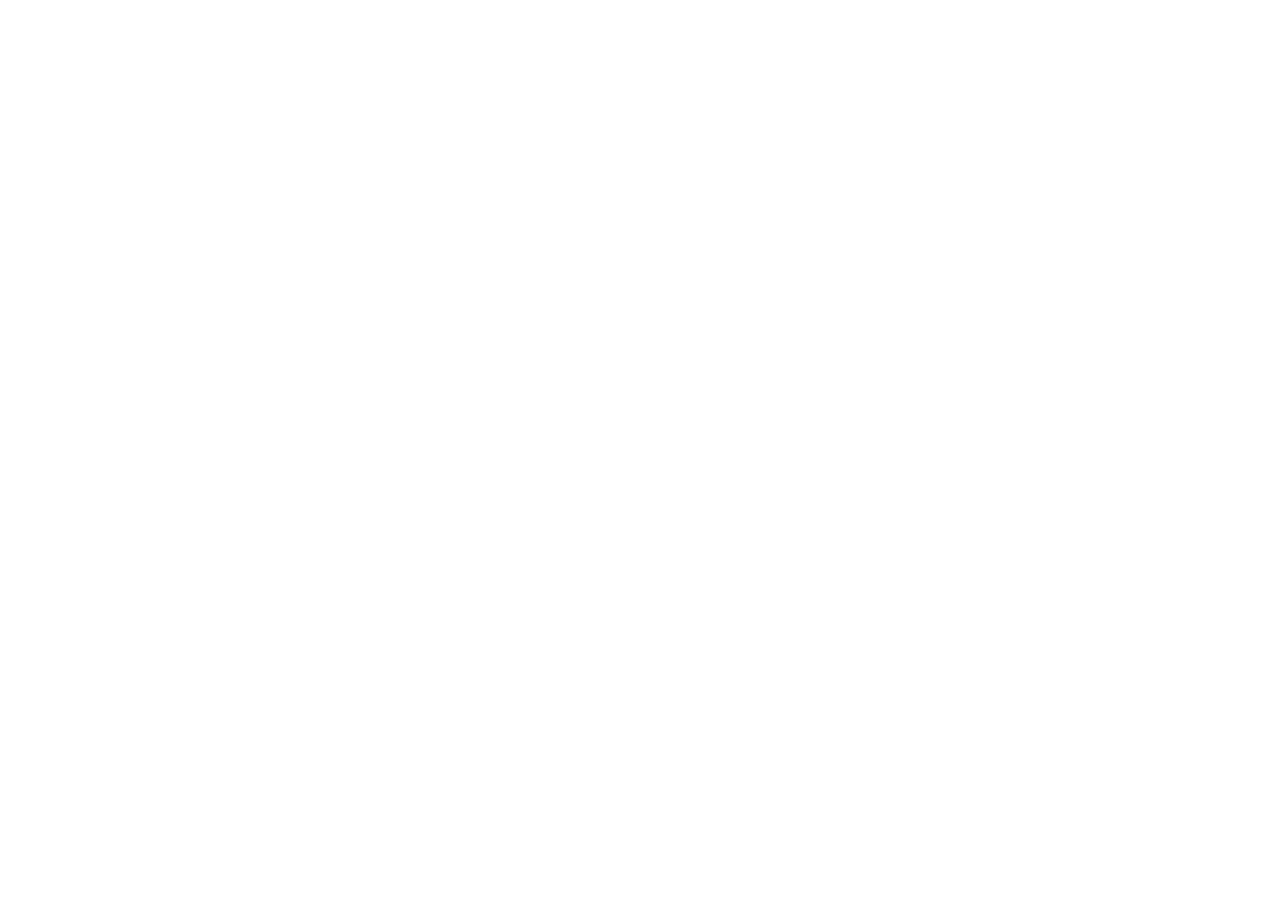
==== index.html @ 8d2d8aef "add stucture setting" ====
<!DOCTYPE html>
<html lang="en">
<head>
    <meta charset="UTF-8">
    <meta name="viewport" content="width=device-width, initial-scale=1.0">
    <title>News Paper</title>

    <link rel="stylesheet" href="style.css">
</head>
<body>
    
</body>
</html>
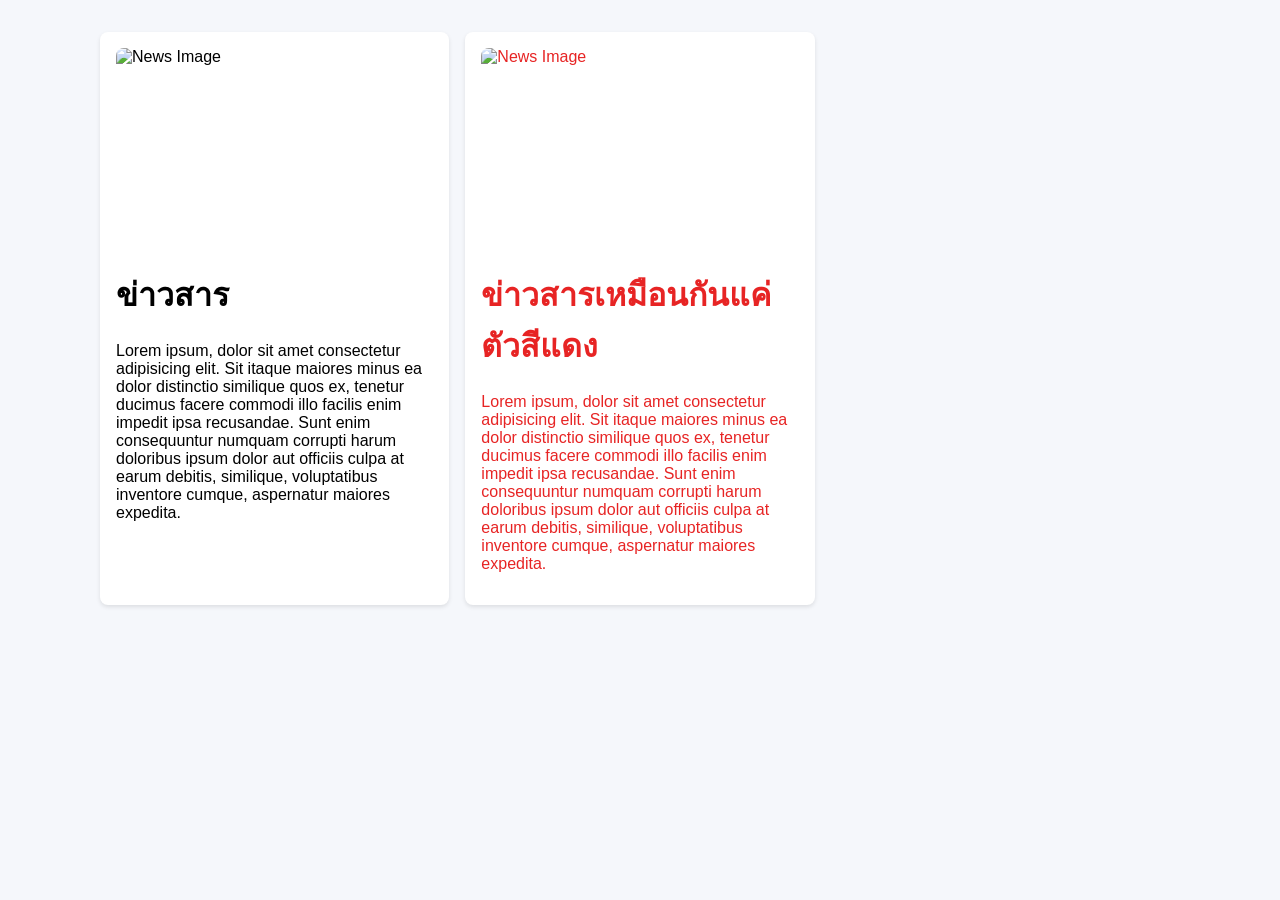
==== commit 6206b8a8: "add card news | by suphawit" ====
--- a/index.html
+++ b/index.html
@@ -9,5 +9,26 @@
 </head>
 <body>
     
+
+    <main>
+        <div class="container">
+            <seciton class="card-grid">
+                <div class="card-news">
+                    <div class="card-image">
+                        <img src="https://images.unsplash.com/photo-1504711434969-e33886168f5c?q=80&w=2340&auto=format&fit=crop&ixlib=rb-4.1.0&ixid=M3wxMjA3fDB8MHxwaG90by1wYWdlfHx8fGVufDB8fHx8fA%3D%3D" alt="News Image">
+                    </div>
+                    <h1 class="card-title">ข่าวสาร</h1>
+                    <p class="card-description">Lorem ipsum, dolor sit amet consectetur adipisicing elit. Sit itaque maiores minus ea dolor distinctio similique quos ex, tenetur ducimus facere commodi illo facilis enim impedit ipsa recusandae. Sunt enim consequuntur numquam corrupti harum doloribus ipsum dolor aut officiis culpa at earum debitis, similique, voluptatibus inventore cumque, aspernatur maiores expedita.</p>
+                </div>
+                <div class="card-news">
+                    <div class="card-image">
+                        <img src="https://images.unsplash.com/photo-1523995462485-3d171b5c8fa9?q=80&w=1335&auto=format&fit=crop&ixlib=rb-4.1.0&ixid=M3wxMjA3fDB8MHxwaG90by1wYWdlfHx8fGVufDB8fHx8fA%3D%3D" alt="News Image">
+                    </div>
+                    <h1 class="card-title">ข่าวสารเหมือนกันแค่ตัวสีแดง</h1>
+                    <p class="card-description">Lorem ipsum, dolor sit amet consectetur adipisicing elit. Sit itaque maiores minus ea dolor distinctio similique quos ex, tenetur ducimus facere commodi illo facilis enim impedit ipsa recusandae. Sunt enim consequuntur numquam corrupti harum doloribus ipsum dolor aut officiis culpa at earum debitis, similique, voluptatibus inventore cumque, aspernatur maiores expedita.</p>
+                </div>
+            </seciton>
+        </div>
+    </main>
 </body>
 </html>
--- a/style.css
+++ b/style.css
@@ -0,0 +1,50 @@
+* {
+    box-sizing: border-box;
+}
+
+body {
+    margin: 0;
+    padding: 0;
+    font-family: Arial, Helvetica, sans-serif;
+    background: #f5f7fb;
+}
+
+.container {
+    max-width: 1080px;
+    margin: 0 auto;
+}
+
+.card-grid {
+    display: grid;
+    grid-template-columns: repeat(3, 1fr);
+    gap: 16px;
+    margin: 2rem 0;
+}
+
+.card-news {
+    background: #fff;
+    border-radius: 8px;
+    overflow: hidden;
+    padding: 16px;  
+    box-shadow: 0 2px 4px rgba(0,0,0,0.1);
+}
+
+.card-image {
+    width: 100%;
+    height: 200px;
+    overflow: hidden;
+    display: block;
+    border-radius: 8px;
+}
+
+.card-news:nth-child(even) {
+    /* background: #e76c24; */
+    color: #e72424;
+}
+
+.card-image img {
+    width: 100%;
+    object-fit: cover;
+    height: auto;
+    display: block;
+}
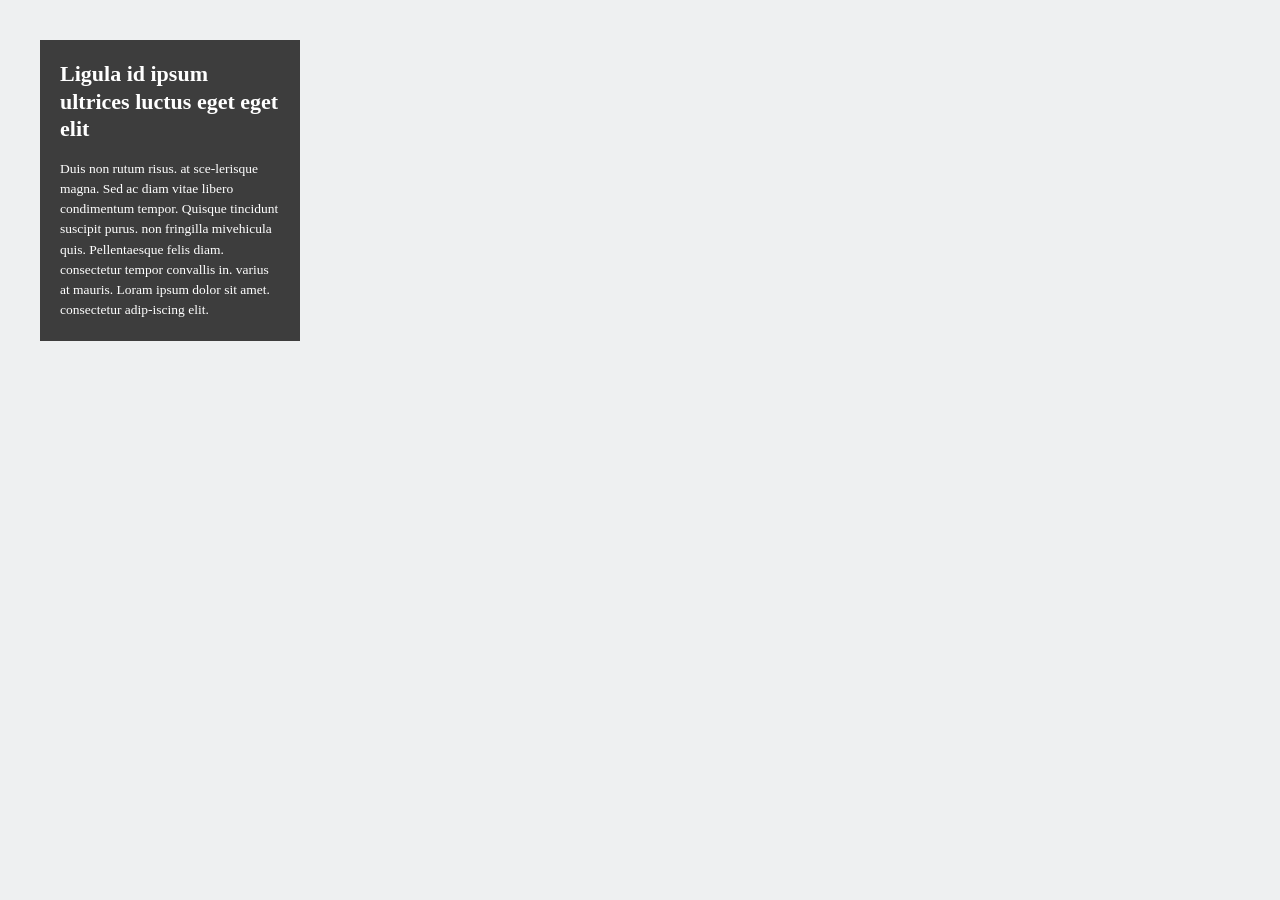
==== commit 4ce18cb2: "add Ligula id ipsum ultrices luctus eget eget elit" ====
--- a/index.html
+++ b/index.html
@@ -8,27 +8,13 @@
     <link rel="stylesheet" href="style.css">
 </head>
 <body>
-    
+      <div class="sidebar">
+    <h2>Ligula id ipsum ultrices luctus eget eget elit</h2>
+    <p>
+        Duis non rutum risus. at sce-lerisque magna. Sed ac diam vitae libero condimentum tempor. Quisque tincidunt suscipit purus.
+        non fringilla mivehicula quis. Pellentaesque felis diam. consectetur tempor convallis in. varius at mauris. Loram ipsum dolor sit amet. consectetur adip-iscing elit.
+    </p>
+  </div>
 
-    <main>
-        <div class="container">
-            <seciton class="card-grid">
-                <div class="card-news">
-                    <div class="card-image">
-                        <img src="https://images.unsplash.com/photo-1504711434969-e33886168f5c?q=80&w=2340&auto=format&fit=crop&ixlib=rb-4.1.0&ixid=M3wxMjA3fDB8MHxwaG90by1wYWdlfHx8fGVufDB8fHx8fA%3D%3D" alt="News Image">
-                    </div>
-                    <h1 class="card-title">ข่าวสาร</h1>
-                    <p class="card-description">Lorem ipsum, dolor sit amet consectetur adipisicing elit. Sit itaque maiores minus ea dolor distinctio similique quos ex, tenetur ducimus facere commodi illo facilis enim impedit ipsa recusandae. Sunt enim consequuntur numquam corrupti harum doloribus ipsum dolor aut officiis culpa at earum debitis, similique, voluptatibus inventore cumque, aspernatur maiores expedita.</p>
-                </div>
-                <div class="card-news">
-                    <div class="card-image">
-                        <img src="https://images.unsplash.com/photo-1523995462485-3d171b5c8fa9?q=80&w=1335&auto=format&fit=crop&ixlib=rb-4.1.0&ixid=M3wxMjA3fDB8MHxwaG90by1wYWdlfHx8fGVufDB8fHx8fA%3D%3D" alt="News Image">
-                    </div>
-                    <h1 class="card-title">ข่าวสารเหมือนกันแค่ตัวสีแดง</h1>
-                    <p class="card-description">Lorem ipsum, dolor sit amet consectetur adipisicing elit. Sit itaque maiores minus ea dolor distinctio similique quos ex, tenetur ducimus facere commodi illo facilis enim impedit ipsa recusandae. Sunt enim consequuntur numquam corrupti harum doloribus ipsum dolor aut officiis culpa at earum debitis, similique, voluptatibus inventore cumque, aspernatur maiores expedita.</p>
-                </div>
-            </seciton>
-        </div>
-    </main>
 </body>
 </html>
--- a/style.css
+++ b/style.css
@@ -1,50 +1,29 @@
-* {
+  body {
+    margin: 0;
+    padding: 40px;
+    background: #eef0f1;
+    font-family: Georgia, 'Times New Roman', serif;
+  }
+
+  .sidebar {
+    width: 260px;
+    background-color: #3d3d3d; /* dark grey box */
+    color: #ffffff;
+    padding: 20px;
     box-sizing: border-box;
-}
+  }
 
-body {
+  .sidebar h2 {
+    font-family: Georgia, 'Times New Roman', serif;
+    font-weight: bold;
+    font-size: 22px;
+    line-height: 1.25;
+    margin: 0 0 16px 0;
+  }
+
+  .sidebar p {
+    font-size: 13.5px;
+    line-height: 1.5;
     margin: 0;
-    padding: 0;
-    font-family: Arial, Helvetica, sans-serif;
-    background: #f5f7fb;
-}
-
-.container {
-    max-width: 1080px;
-    margin: 0 auto;
-}
-
-.card-grid {
-    display: grid;
-    grid-template-columns: repeat(3, 1fr);
-    gap: 16px;
-    margin: 2rem 0;
-}
-
-.card-news {
-    background: #fff;
-    border-radius: 8px;
-    overflow: hidden;
-    padding: 16px;  
-    box-shadow: 0 2px 4px rgba(0,0,0,0.1);
-}
-
-.card-image {
-    width: 100%;
-    height: 200px;
-    overflow: hidden;
-    display: block;
-    border-radius: 8px;
-}
-
-.card-news:nth-child(even) {
-    /* background: #e76c24; */
-    color: #e72424;
-}
-
-.card-image img {
-    width: 100%;
-    object-fit: cover;
-    height: auto;
-    display: block;
-}+    text-align: left;
+  }
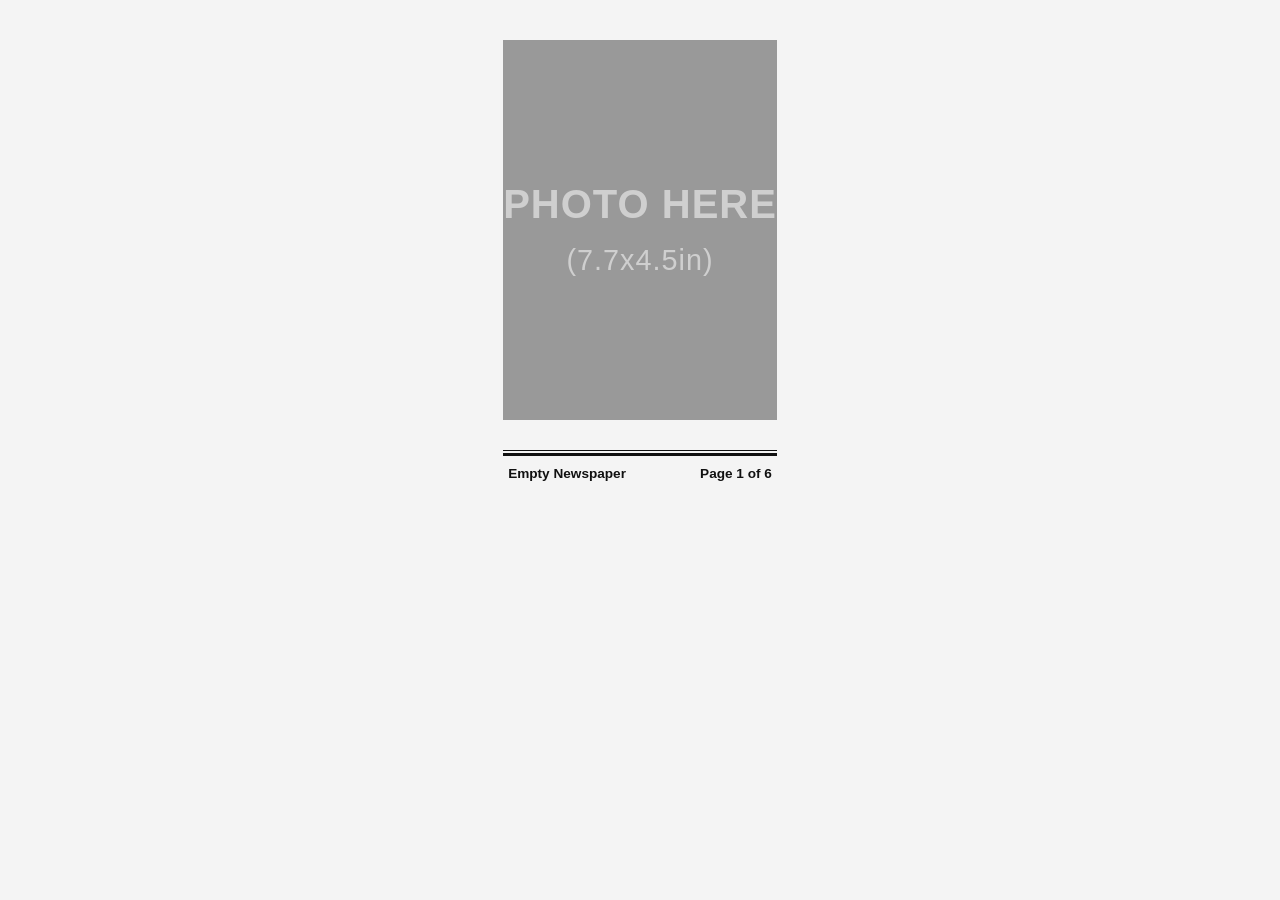
==== commit c226da11: "add photo here box and bottom-bar" ====
--- a/index.html
+++ b/index.html
@@ -1,20 +1,38 @@
 <!DOCTYPE html>
 <html lang="en">
+
 <head>
     <meta charset="UTF-8">
     <meta name="viewport" content="width=device-width, initial-scale=1.0">
     <title>News Paper</title>
+    <link rel="stylesheet" href="style.css">
 
-    <link rel="stylesheet" href="style.css">
 </head>
+
 <body>
-      <div class="sidebar">
-    <h2>Ligula id ipsum ultrices luctus eget eget elit</h2>
-    <p>
-        Duis non rutum risus. at sce-lerisque magna. Sed ac diam vitae libero condimentum tempor. Quisque tincidunt suscipit purus.
-        non fringilla mivehicula quis. Pellentaesque felis diam. consectetur tempor convallis in. varius at mauris. Loram ipsum dolor sit amet. consectetur adip-iscing elit.
-    </p>
-  </div>
+    <div>
+        <header>
 
+        </header>
+
+        <main>
+            <section class="hero-section">
+                <div class="hero-image">
+                    <div class="placeholder-text">
+                        PHOTO HERE<br>
+                        <span>(7.7x4.5in)</span>
+                    </div>
+                </div>
+            </section>
+        </main>
+        <footer>
+            <div class="divider divider-footer"></div>
+            <div class="bottom-bar">
+                <span>Empty Newspaper</span>
+                <span>Page 1 of 6</span>
+            </div>
+        </footer>
+    </div>
 </body>
+
 </html>
--- a/style.css
+++ b/style.css
@@ -1,29 +1,176 @@
-  body {
+* {
+    box-sizing: border-box;
     margin: 0;
+    padding: 0;
+}
+
+body {
+    font-family: 'Inter', sans-serif;
+    background-color: #f4f4f4;
+    display: flex;
+    justify-content: center;
+    padding: 20px;
+}
+
+.newspaper-container {
+    width: 100%;
+    max-width: 800px;
+    background-color: #fff;
     padding: 40px;
-    background: #eef0f1;
-    font-family: Georgia, 'Times New Roman', serif;
-  }
+    box-shadow: 0 4px 15px rgba(0, 0, 0, 0.1);
+    display: flex;
+    flex-direction: column;
+}
 
-  .sidebar {
-    width: 260px;
-    background-color: #3d3d3d; /* dark grey box */
-    color: #ffffff;
-    padding: 20px;
-    box-sizing: border-box;
-  }
+/* Header Styles */
+header {
+    margin-bottom: 20px;
+}
 
-  .sidebar h2 {
-    font-family: Georgia, 'Times New Roman', serif;
-    font-weight: bold;
-    font-size: 22px;
-    line-height: 1.25;
-    margin: 0 0 16px 0;
-  }
+.top-bar {
+    display: flex;
+    justify-content: space-between;
+    font-size: 0.85rem;
+    font-weight: 700;
+    margin-bottom: 8px;
+    padding: 0 5px;
+    color: #111;
+}
 
-  .sidebar p {
-    font-size: 13.5px;
+.divider {
+    width: 100%;
+    height: 6px;
+    margin: 5px 0;
+}
+
+.divider-top {
+    border-top: 3px solid #111;
+    border-bottom: 1px solid #111;
+}
+
+.divider-bottom {
+    border-top: 1px solid #111;
+    border-bottom: 3px solid #111;
+    margin-bottom: 20px;
+}
+
+.newspaper-title {
+    font-family: 'Playfair Display', serif;
+    font-size: clamp(3rem, 9vw, 5.8rem);
+    font-weight: 900;
+    text-align: center;
+    letter-spacing: 1px;
+    margin: 15px 0;
+    color: #000;
+    line-height: 1;
+    /* Optional: to make the text stretch nicely */
+    transform: scaleY(1.1);
+}
+
+/* Main Content Styles */
+.hero-image {
+    background-color: #999;
+    width: 100%;
+    height: 380px;
+    display: flex;
+    align-items: center;
+    justify-content: center;
+    margin-bottom: 25px;
+}
+
+.placeholder-text {
+    color: #cfcfcf;
+    text-align: center;
+    font-size: 2.5rem;
+    font-family: 'Inter', sans-serif;
+    font-weight: 600;
+    line-height: 1.3;
+    letter-spacing: 1px;
+}
+
+.placeholder-text span {
+    font-size: 1.8rem;
+    font-weight: 400;
+}
+
+.columns-section {
+    display: grid;
+    grid-template-columns: repeat(3, 1fr);
+    gap: 20px;
+}
+
+.column {
+    display: flex;
+    flex-direction: column;
+}
+
+.small-image {
+    background-color: #999;
+    width: 100%;
+    height: 150px;
+    display: flex;
+    align-items: center;
+    justify-content: center;
+    margin-bottom: 15px;
+}
+
+.small-image .placeholder-text {
+    font-size: 1.1rem;
+}
+
+.small-image .placeholder-text span {
+    font-size: 1rem;
+}
+
+.column h2 {
+    font-family: 'Playfair Display', serif;
+    font-size: 1.3rem;
+    font-weight: 700;
+    margin-bottom: 10px;
+    line-height: 1.2;
+    color: #111;
+}
+
+.column p {
+    font-size: 0.8rem;
     line-height: 1.5;
-    margin: 0;
-    text-align: left;
-  }+    color: #444;
+    text-align: justify;
+}
+
+/* Dark Column Styles */
+.dark-column {
+    background-color: #555;
+    padding: 18px;
+    height: 100%;
+}
+
+.dark-column h2 {
+    color: #fff;
+    font-size: 1.45rem;
+    margin-bottom: 12px;
+}
+
+.dark-column p {
+    color: #eee;
+}
+
+/* Footer Styles */
+footer {
+    margin-top: 30px;
+}
+
+.divider-footer {
+    border-top: 1px solid #111;
+    border-bottom: 3px solid #111;
+    margin-bottom: 10px;
+}
+
+.bottom-bar {
+    display: flex;
+    justify-content: space-between;
+    font-size: 0.85rem;
+    font-weight: 700;
+    padding: 0 5px;
+    color: #111;
+}
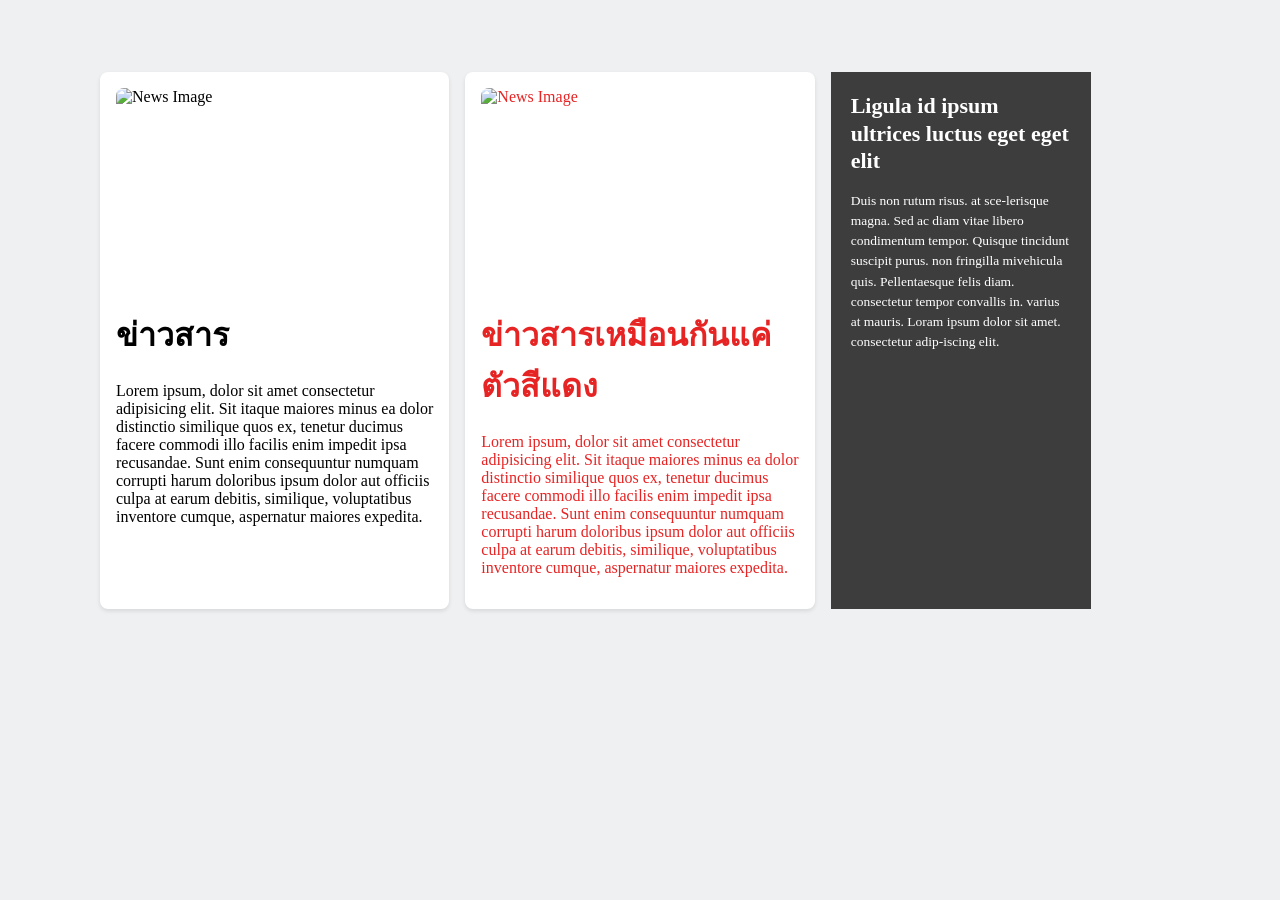
==== commit 6cfdf18d: "fix: resolve conflict from card branch" ====
--- a/index.html
+++ b/index.html
@@ -1,38 +1,43 @@
 <!DOCTYPE html>
 <html lang="en">
-
 <head>
     <meta charset="UTF-8">
     <meta name="viewport" content="width=device-width, initial-scale=1.0">
     <title>News Paper</title>
+
     <link rel="stylesheet" href="style.css">
+</head>
+<body>
+    
 
-</head>
+    <main>
+        <div class="container">
+            <seciton class="card-grid">
+                <div class="card-news">
+                    <div class="card-image">
+                        <img src="https://images.unsplash.com/photo-1504711434969-e33886168f5c?q=80&w=2340&auto=format&fit=crop&ixlib=rb-4.1.0&ixid=M3wxMjA3fDB8MHxwaG90by1wYWdlfHx8fGVufDB8fHx8fA%3D%3D" alt="News Image">
+                    </div>
+                    <h1 class="card-title">ข่าวสาร</h1>
+                    <p class="card-description">Lorem ipsum, dolor sit amet consectetur adipisicing elit. Sit itaque maiores minus ea dolor distinctio similique quos ex, tenetur ducimus facere commodi illo facilis enim impedit ipsa recusandae. Sunt enim consequuntur numquam corrupti harum doloribus ipsum dolor aut officiis culpa at earum debitis, similique, voluptatibus inventore cumque, aspernatur maiores expedita.</p>
+                </div>
+                <div class="card-news">
+                    <div class="card-image">
+                        <img src="https://images.unsplash.com/photo-1523995462485-3d171b5c8fa9?q=80&w=1335&auto=format&fit=crop&ixlib=rb-4.1.0&ixid=M3wxMjA3fDB8MHxwaG90by1wYWdlfHx8fGVufDB8fHx8fA%3D%3D" alt="News Image">
+                    </div>
+                    <h1 class="card-title">ข่าวสารเหมือนกันแค่ตัวสีแดง</h1>
+                    <p class="card-description">Lorem ipsum, dolor sit amet consectetur adipisicing elit. Sit itaque maiores minus ea dolor distinctio similique quos ex, tenetur ducimus facere commodi illo facilis enim impedit ipsa recusandae. Sunt enim consequuntur numquam corrupti harum doloribus ipsum dolor aut officiis culpa at earum debitis, similique, voluptatibus inventore cumque, aspernatur maiores expedita.</p>
+                </div>
+                <div class="sidebar">
+                    <h2>Ligula id ipsum ultrices luctus eget eget elit</h2>
+                    <p>
+                        Duis non rutum risus. at sce-lerisque magna. Sed ac diam vitae libero condimentum tempor. Quisque tincidunt suscipit purus.
+                        non fringilla mivehicula quis. Pellentaesque felis diam. consectetur tempor convallis in. varius at mauris. Loram ipsum dolor sit amet. consectetur adip-iscing elit.
+                    </p>
+                </div>
+            </seciton>
+        </div>
+    </main>
+    
 
-<body>
-    <div>
-        <header>
-
-        </header>
-
-        <main>
-            <section class="hero-section">
-                <div class="hero-image">
-                    <div class="placeholder-text">
-                        PHOTO HERE<br>
-                        <span>(7.7x4.5in)</span>
-                    </div>
-                </div>
-            </section>
-        </main>
-        <footer>
-            <div class="divider divider-footer"></div>
-            <div class="bottom-bar">
-                <span>Empty Newspaper</span>
-                <span>Page 1 of 6</span>
-            </div>
-        </footer>
-    </div>
 </body>
-
 </html>
--- a/style.css
+++ b/style.css
@@ -1,176 +1,79 @@
 * {
     box-sizing: border-box;
-    margin: 0;
-    padding: 0;
 }
 
 body {
-    font-family: 'Inter', sans-serif;
-    background-color: #f4f4f4;
-    display: flex;
-    justify-content: center;
-    padding: 20px;
+    margin: 0;
+    padding: 0;
+    font-family: Arial, Helvetica, sans-serif;
+    background: #f5f7fb;
 }
 
-.newspaper-container {
-    width: 100%;
-    max-width: 800px;
-    background-color: #fff;
-    padding: 40px;
-    box-shadow: 0 4px 15px rgba(0, 0, 0, 0.1);
-    display: flex;
-    flex-direction: column;
+.container {
+    max-width: 1080px;
+    margin: 0 auto;
 }
 
-/* Header Styles */
-header {
-    margin-bottom: 20px;
+.card-grid {
+    display: grid;
+    grid-template-columns: repeat(3, 1fr);
+    gap: 16px;
+    margin: 2rem 0;
 }
 
-.top-bar {
-    display: flex;
-    justify-content: space-between;
-    font-size: 0.85rem;
-    font-weight: 700;
-    margin-bottom: 8px;
-    padding: 0 5px;
-    color: #111;
+.card-news {
+    background: #fff;
+    border-radius: 8px;
+    overflow: hidden;
+    padding: 16px;  
+    box-shadow: 0 2px 4px rgba(0,0,0,0.1);
 }
 
-.divider {
+.card-image {
     width: 100%;
-    height: 6px;
-    margin: 5px 0;
+    height: 200px;
+    overflow: hidden;
+    display: block;
+    border-radius: 8px;
 }
 
-.divider-top {
-    border-top: 3px solid #111;
-    border-bottom: 1px solid #111;
+.card-news:nth-child(even) {
+    /* background: #e76c24; */
+    color: #e72424;
 }
 
-.divider-bottom {
-    border-top: 1px solid #111;
-    border-bottom: 3px solid #111;
-    margin-bottom: 20px;
+.card-image img {
+    width: 100%;
+    object-fit: cover;
+    height: auto;
+    display: block;
 }
+  body {
+    margin: 0;
+    padding: 40px;
+    background: #eef0f1;
+    font-family: Georgia, 'Times New Roman', serif;
+  }
 
-.newspaper-title {
-    font-family: 'Playfair Display', serif;
-    font-size: clamp(3rem, 9vw, 5.8rem);
-    font-weight: 900;
-    text-align: center;
-    letter-spacing: 1px;
-    margin: 15px 0;
-    color: #000;
-    line-height: 1;
-    /* Optional: to make the text stretch nicely */
-    transform: scaleY(1.1);
-}
+  .sidebar {
+    width: 260px;
+    background-color: #3d3d3d; /* dark grey box */
+    color: #ffffff;
+    padding: 20px;
+    box-sizing: border-box;
+  }
 
-/* Main Content Styles */
-.hero-image {
-    background-color: #999;
-    width: 100%;
-    height: 380px;
-    display: flex;
-    align-items: center;
-    justify-content: center;
-    margin-bottom: 25px;
-}
+  .sidebar h2 {
+    font-family: Georgia, 'Times New Roman', serif;
+    font-weight: bold;
+    font-size: 22px;
+    line-height: 1.25;
+    margin: 0 0 16px 0;
+  }
 
-.placeholder-text {
-    color: #cfcfcf;
-    text-align: center;
-    font-size: 2.5rem;
-    font-family: 'Inter', sans-serif;
-    font-weight: 600;
-    line-height: 1.3;
-    letter-spacing: 1px;
-}
-
-.placeholder-text span {
-    font-size: 1.8rem;
-    font-weight: 400;
-}
-
-.columns-section {
-    display: grid;
-    grid-template-columns: repeat(3, 1fr);
-    gap: 20px;
-}
-
-.column {
-    display: flex;
-    flex-direction: column;
-}
-
-.small-image {
-    background-color: #999;
-    width: 100%;
-    height: 150px;
-    display: flex;
-    align-items: center;
-    justify-content: center;
-    margin-bottom: 15px;
-}
-
-.small-image .placeholder-text {
-    font-size: 1.1rem;
-}
-
-.small-image .placeholder-text span {
-    font-size: 1rem;
-}
-
-.column h2 {
-    font-family: 'Playfair Display', serif;
-    font-size: 1.3rem;
-    font-weight: 700;
-    margin-bottom: 10px;
-    line-height: 1.2;
-    color: #111;
-}
-
-.column p {
-    font-size: 0.8rem;
+  .sidebar p {
+    font-size: 13.5px;
     line-height: 1.5;
-    color: #444;
-    text-align: justify;
-}
-
-/* Dark Column Styles */
-.dark-column {
-    background-color: #555;
-    padding: 18px;
-    height: 100%;
-}
-
-.dark-column h2 {
-    color: #fff;
-    font-size: 1.45rem;
-    margin-bottom: 12px;
-}
-
-.dark-column p {
-    color: #eee;
-}
-
-/* Footer Styles */
-footer {
-    margin-top: 30px;
-}
-
-.divider-footer {
-    border-top: 1px solid #111;
-    border-bottom: 3px solid #111;
-    margin-bottom: 10px;
-}
-
-.bottom-bar {
-    display: flex;
-    justify-content: space-between;
-    font-size: 0.85rem;
-    font-weight: 700;
-    padding: 0 5px;
-    color: #111;
-}+    margin: 0;
+    text-align: left;
+  }
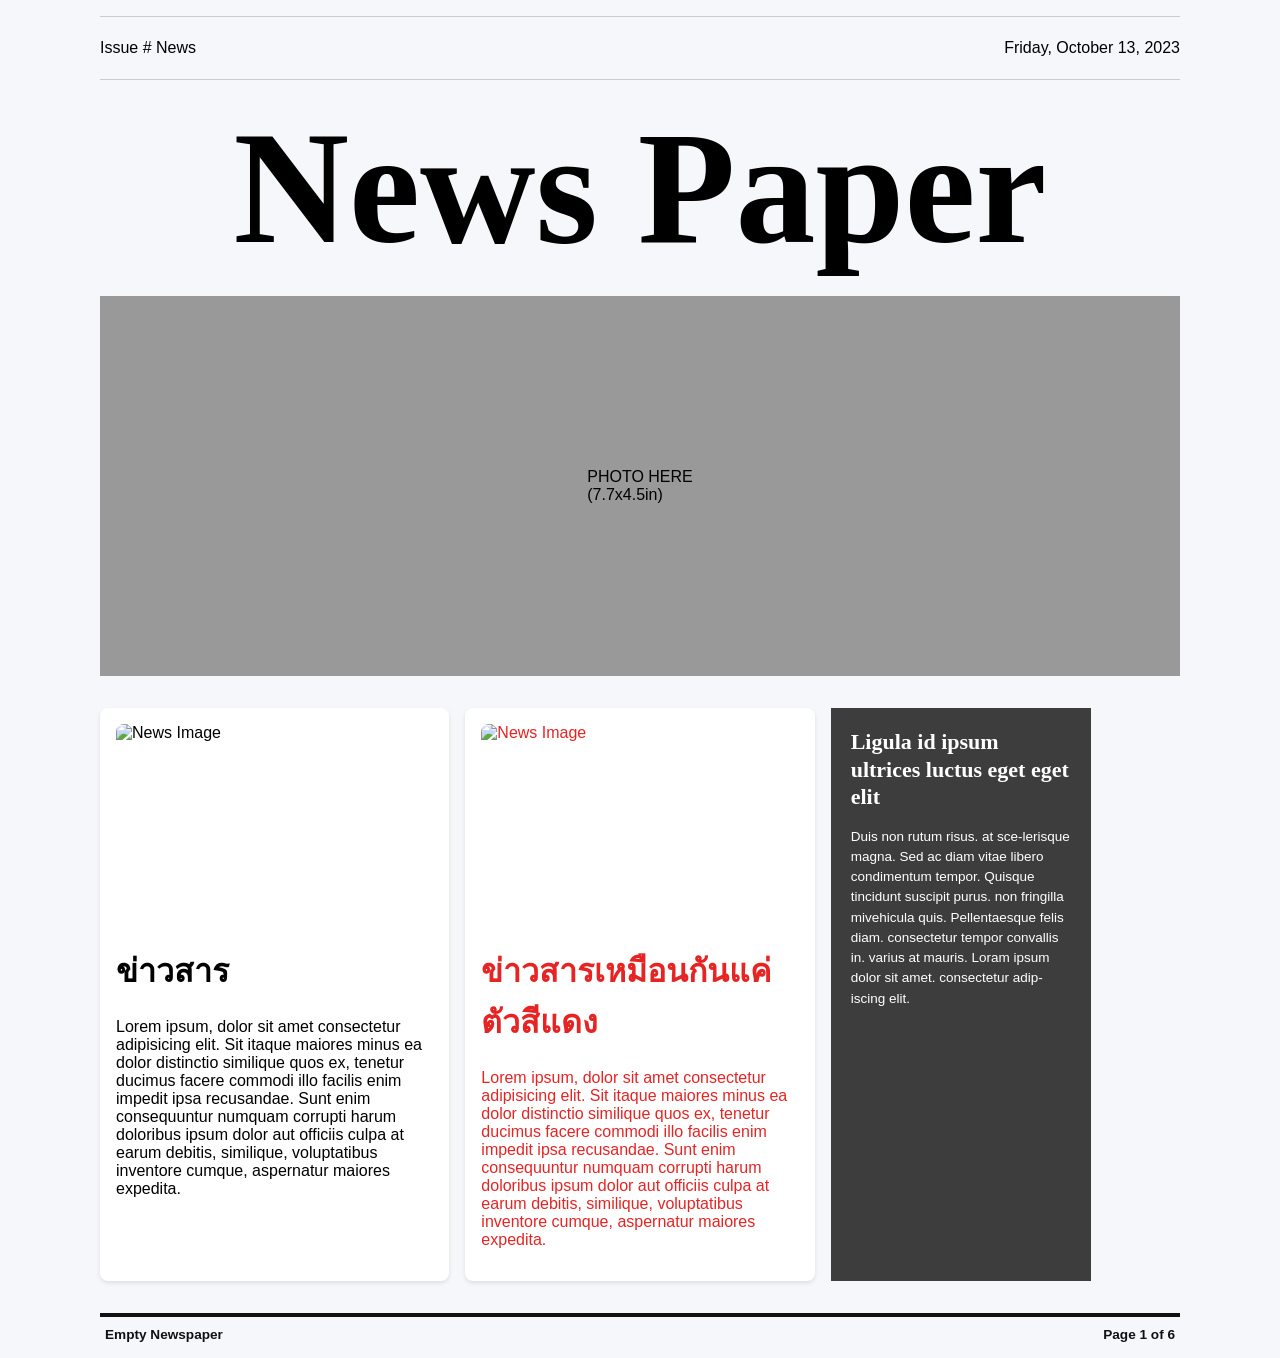
==== commit bfafa274: "fix: resolve conflict photo branch" ====
--- a/index.html
+++ b/index.html
@@ -1,17 +1,34 @@
 <!DOCTYPE html>
 <html lang="en">
+
 <head>
     <meta charset="UTF-8">
     <meta name="viewport" content="width=device-width, initial-scale=1.0">
     <title>News Paper</title>
+    <link rel="stylesheet" href="style.css">
 
-    <link rel="stylesheet" href="style.css">
 </head>
+
 <body>
-    
-
     <main>
         <div class="container">
+            <section class="topbar">
+                <div class="topbar-head">
+                    <p>Issue # News</p>
+                    <p>Friday, October 13, 2023</p>
+                </div>
+                <h1 class="topbar-topic">
+                    News Paper
+                </h1>
+            </section>
+            <section class="hero-section">
+                <div class="hero-image">
+                    <div class="placeholder-text">
+                        PHOTO HERE<br>
+                        <span>(7.7x4.5in)</span>
+                    </div>
+                </div>
+            </section>
             <seciton class="card-grid">
                 <div class="card-news">
                     <div class="card-image">
@@ -37,7 +54,15 @@
             </seciton>
         </div>
     </main>
-    
+    <footer>
+        <div class="container">
+            <div class="divider divider-footer"></div>
+            <div class="bottom-bar">
+                <span>Empty Newspaper</span>
+                <span>Page 1 of 6</span>
+            </div>
+        </div>
+    </footer>
+</body>
 
-</body>
 </html>
--- a/style.css
+++ b/style.css
@@ -1,79 +1,120 @@
 * {
-    box-sizing: border-box;
+  box-sizing: border-box;
 }
 
 body {
-    margin: 0;
-    padding: 0;
-    font-family: Arial, Helvetica, sans-serif;
-    background: #f5f7fb;
+  margin: 0;
+  padding: 0;
+  font-family: Arial, Helvetica, sans-serif;
+  background: #f5f7fb;
 }
 
 .container {
-    max-width: 1080px;
-    margin: 0 auto;
+  max-width: 1080px;
+  margin: 0 auto;
+}
+
+.topbar-head {
+  display: flex;
+  justify-content: space-between;
+  align-items: center;
+  padding: 6px 0;
+  margin-top: 1rem;
+  border-top: 1px solid #ccc;
+  border-bottom: 1px solid #ccc;
+}
+
+.topbar .topbar-topic {
+  font-family: Georgia, "Times New Roman", serif;
+  font-weight: bold;
+  font-size: 10rem;
+  text-align: center;
+  line-height: 1.25;
+  margin: 0.5rem 0;
 }
 
 .card-grid {
-    display: grid;
-    grid-template-columns: repeat(3, 1fr);
-    gap: 16px;
-    margin: 2rem 0;
+  display: grid;
+  grid-template-columns: repeat(3, 1fr);
+  gap: 16px;
+  margin: 2rem 0;
 }
 
 .card-news {
-    background: #fff;
-    border-radius: 8px;
-    overflow: hidden;
-    padding: 16px;  
-    box-shadow: 0 2px 4px rgba(0,0,0,0.1);
+  background: #fff;
+  border-radius: 8px;
+  overflow: hidden;
+  padding: 16px;
+  box-shadow: 0 2px 4px rgba(0, 0, 0, 0.1);
 }
 
 .card-image {
-    width: 100%;
-    height: 200px;
-    overflow: hidden;
-    display: block;
-    border-radius: 8px;
+  width: 100%;
+  height: 200px;
+  overflow: hidden;
+  display: block;
+  border-radius: 8px;
 }
 
 .card-news:nth-child(even) {
-    /* background: #e76c24; */
-    color: #e72424;
+  /* background: #e76c24; */
+  color: #e72424;
 }
 
 .card-image img {
-    width: 100%;
-    object-fit: cover;
-    height: auto;
-    display: block;
+  width: 100%;
+  object-fit: cover;
+  height: auto;
+  display: block;
 }
-  body {
-    margin: 0;
-    padding: 40px;
-    background: #eef0f1;
-    font-family: Georgia, 'Times New Roman', serif;
-  }
 
-  .sidebar {
-    width: 260px;
-    background-color: #3d3d3d; /* dark grey box */
-    color: #ffffff;
-    padding: 20px;
-    box-sizing: border-box;
-  }
+.sidebar {
+  width: 260px;
+  background-color: #3d3d3d; /* dark grey box */
+  color: #ffffff;
+  padding: 20px;
+  box-sizing: border-box;
+}
 
-  .sidebar h2 {
-    font-family: Georgia, 'Times New Roman', serif;
-    font-weight: bold;
-    font-size: 22px;
-    line-height: 1.25;
-    margin: 0 0 16px 0;
-  }
+.sidebar h2 {
+  font-family: Georgia, "Times New Roman", serif;
+  font-weight: bold;
+  font-size: 22px;
+  line-height: 1.25;
+  margin: 0 0 16px 0;
+}
 
-  .sidebar p {
-    font-size: 13.5px;
-    line-height: 1.5;
-    margin: 0;
-    text-align: left;
-  }
+.sidebar p {
+  font-size: 13.5px;
+  line-height: 1.5;
+  margin: 0;
+  text-align: left;
+  margin: 0;
+  padding: 0;
+}
+
+.hero-image {
+  background-color: #999;
+  width: 100%;
+  height: 380px;
+  display: flex;
+  align-items: center;
+  justify-content: center;
+  margin-bottom: 25px;
+}
+
+.divider-footer {
+  border-top: 1px solid #111;
+  border-bottom: 3px solid #111;
+  margin-bottom: 10px;
+}
+
+.bottom-bar {
+  display: flex;
+  justify-content: space-between;
+  font-size: 0.85rem;
+  font-weight: 700;
+  padding: 0 5px;
+  margin-bottom: 1rem;
+  color: #111;
+}
